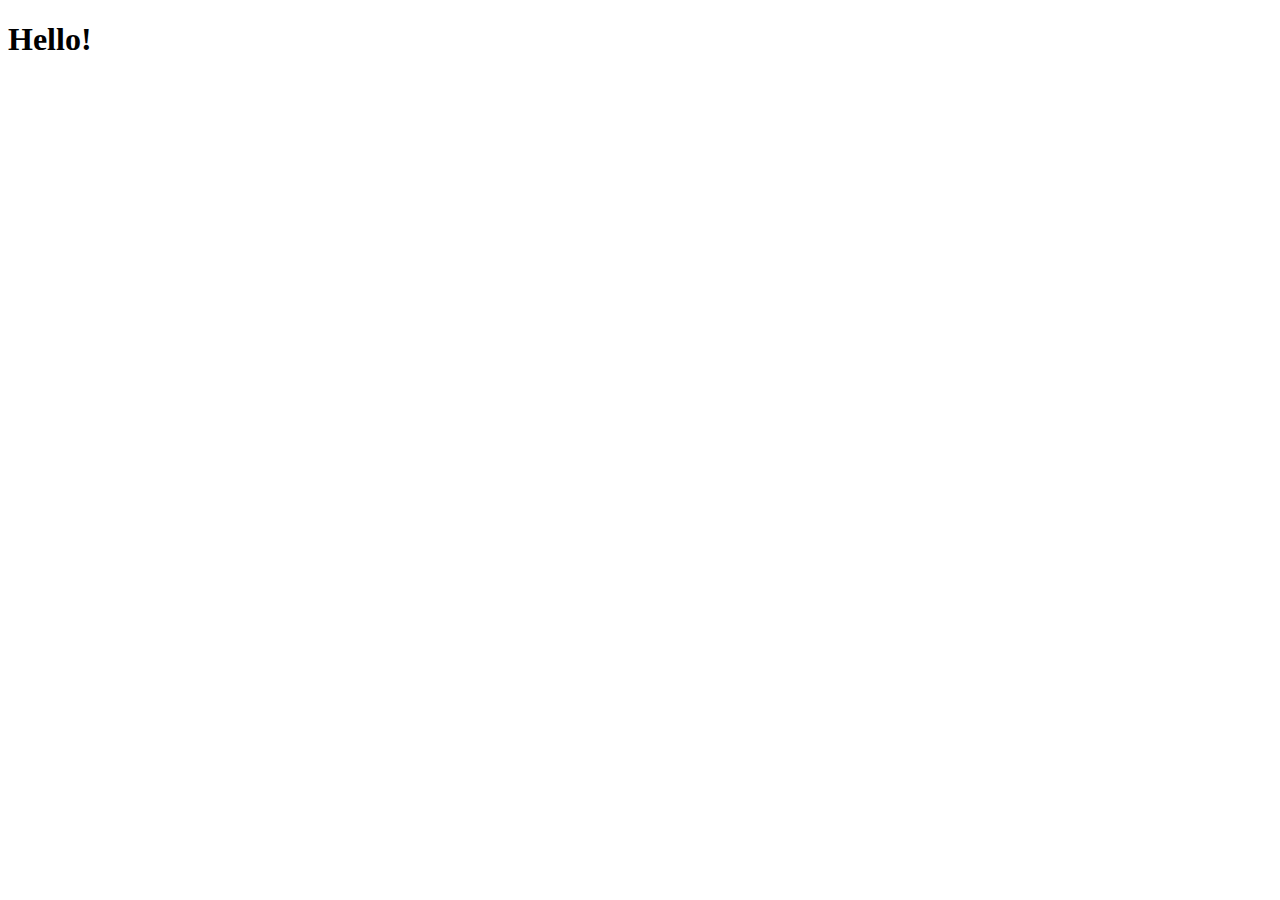
==== index.html @ 447fa1a2 "Add files via upload" ====
<!DOCTYPE html>
<html lang="en">
<head>
    <meta charset="UTF-8">
    <meta http-equiv="X-UA-Compatible" content="IE=edge">
    <meta name="viewport" content="width=device-width, initial-scale=1.0">
    <title>Welcome</title>
</head>
<body>
    <h1>Hello!</h1>
</body>
</html>
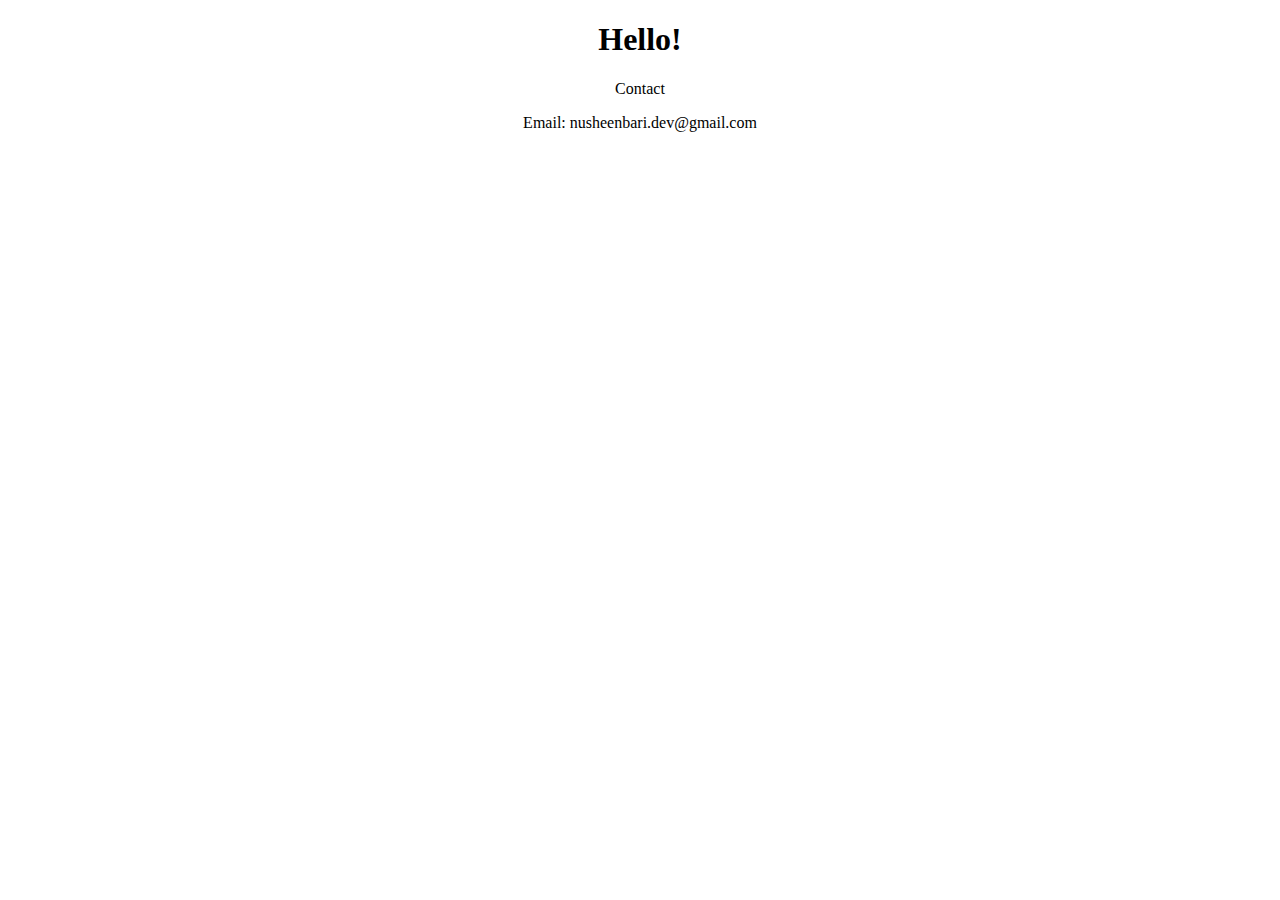
==== commit e0b1da4a: "Update index.html" ====
--- a/index.html
+++ b/index.html
@@ -7,6 +7,11 @@
     <title>Welcome</title>
 </head>
 <body>
-    <h1>Hello!</h1>
+    <div style="margin: 0 auto; text-align:center;">
+        <h1>Hello!</h1>
+        <p>Contact</p>
+        <p><a href="mailto:nusheenbari.dev@gmail.com"></a>Email: nusheenbari.dev@gmail.com</p>
+    </div>
+    
 </body>
-</html>+</html>
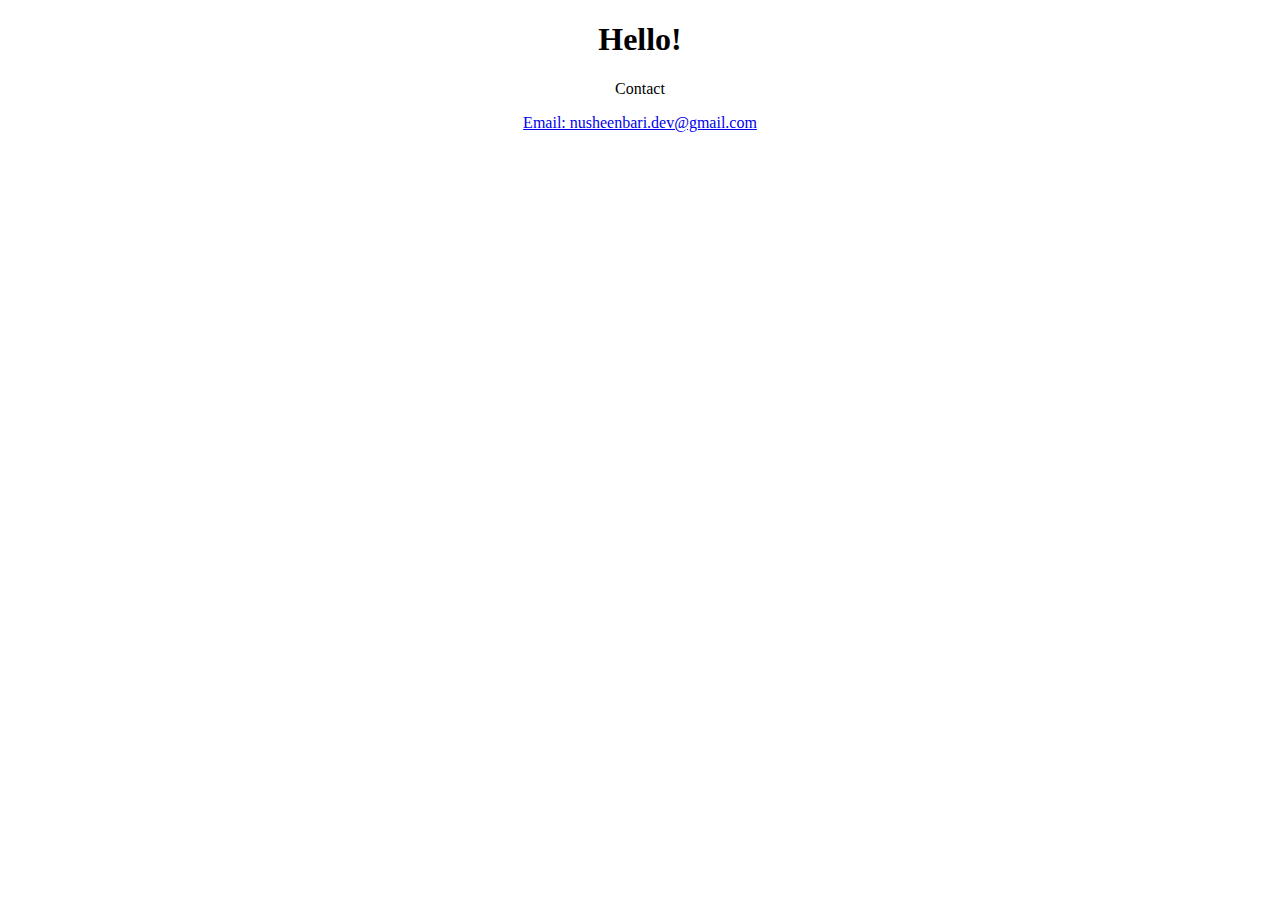
==== commit 0493bb7e: "Update index.html" ====
--- a/index.html
+++ b/index.html
@@ -10,7 +10,7 @@
     <div style="margin: 0 auto; text-align:center;">
         <h1>Hello!</h1>
         <p>Contact</p>
-        <p><a href="mailto:nusheenbari.dev@gmail.com"></a>Email: nusheenbari.dev@gmail.com</p>
+        <p><a href="mailto:nusheenbari.dev@gmail.com">Email: nusheenbari.dev@gmail.com</a></p>
     </div>
     
 </body>
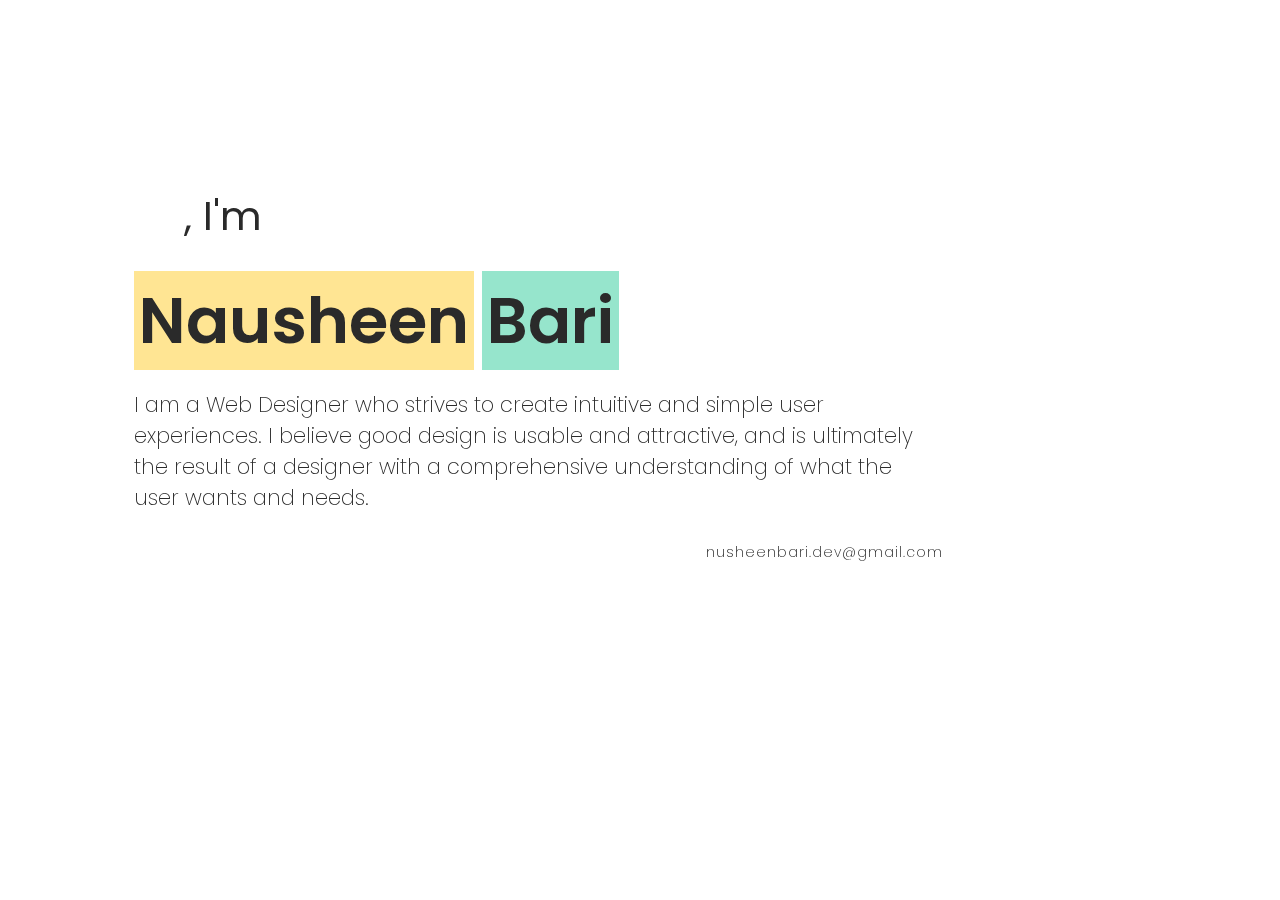
==== commit e45fd569: "Update index.html" ====
--- a/index.html
+++ b/index.html
@@ -4,13 +4,69 @@
     <meta charset="UTF-8">
     <meta http-equiv="X-UA-Compatible" content="IE=edge">
     <meta name="viewport" content="width=device-width, initial-scale=1.0">
-    <title>Welcome</title>
+    <title>Nausheen Bari</title>
+    <style>
+        @import url('https://fonts.googleapis.com/css2?family=Poppins:wght@100;200;300;400;600&display=swap');
+        #circle{
+            border-radius: 50%;
+        }
+        #green{
+            background: #FFE593;
+            padding: 5px;
+            font-size: 2em;
+        }
+        #red{
+            background: #96E5CC;
+            padding: 5px;
+            font-size: 2em;
+        }
+        body{
+            font-family: 'Poppins', sans-serif;
+        }
+        .main{
+            color: #2A2A2A; width: 80%; margin: 20vh auto;
+        }
+        #hi{
+            font-weight: 400; font-size: 40px;
+        }
+        p{
+            font-weight: 200; width:80%; font-size: 1.3em;
+        }
+        @media only screen and (max-width: 768px) {
+        .main{
+                width: 100%; margin: 0 16px;
+            }
+        #green{
+            font-size: 1em;
+        }
+        #red{
+            font-size: 1em;
+        }
+        p{
+            font-weight: 200; width:80%; font-size: 1em;
+        }
+        #hi{
+            font-weight: 400; font-size: 26px;
+        }
+        }
+    </style>
 </head>
+<header>
+    
+</header>
 <body>
-    <div style="margin: 0 auto; text-align:center;">
-        <h1>Hello!</h1>
-        <p>Contact</p>
-        <p><a href="mailto:nusheenbari.dev@gmail.com">Email: nusheenbari.dev@gmail.com</a></p>
+    <div class="main">
+        <h1 id="hi">
+            <iframe id="circle" src="https://giphy.com/embed/ZgTRcH0SbiLV1wolnR" width="50" height="50" frameBorder="0" class="giphy-embed" allowFullScreen></iframe>, I'm
+        </h1>
+        <h1 style="font-weight: 600;"><span id="green">Nausheen</span> <span id="red">Bari</span></h1>
+        <p>I am a Web Designer who strives to create intuitive and simple user experiences. 
+            I believe good design is usable and attractive, and is ultimately the result of a designer with a comprehensive understanding of what the user wants and needs.​​ 
+        </p>
+        <section style="text-align: right;">
+            <p><a style="font-size: 14px; font-weight:200; letter-spacing: 1px; color: #2A2A2A; text-decoration: none;" href="mailto:nusheenbari.dev@gmail.com">nusheenbari.dev@gmail.com</a></p> 
+        </section>
+        
     </div>
     
 </body>
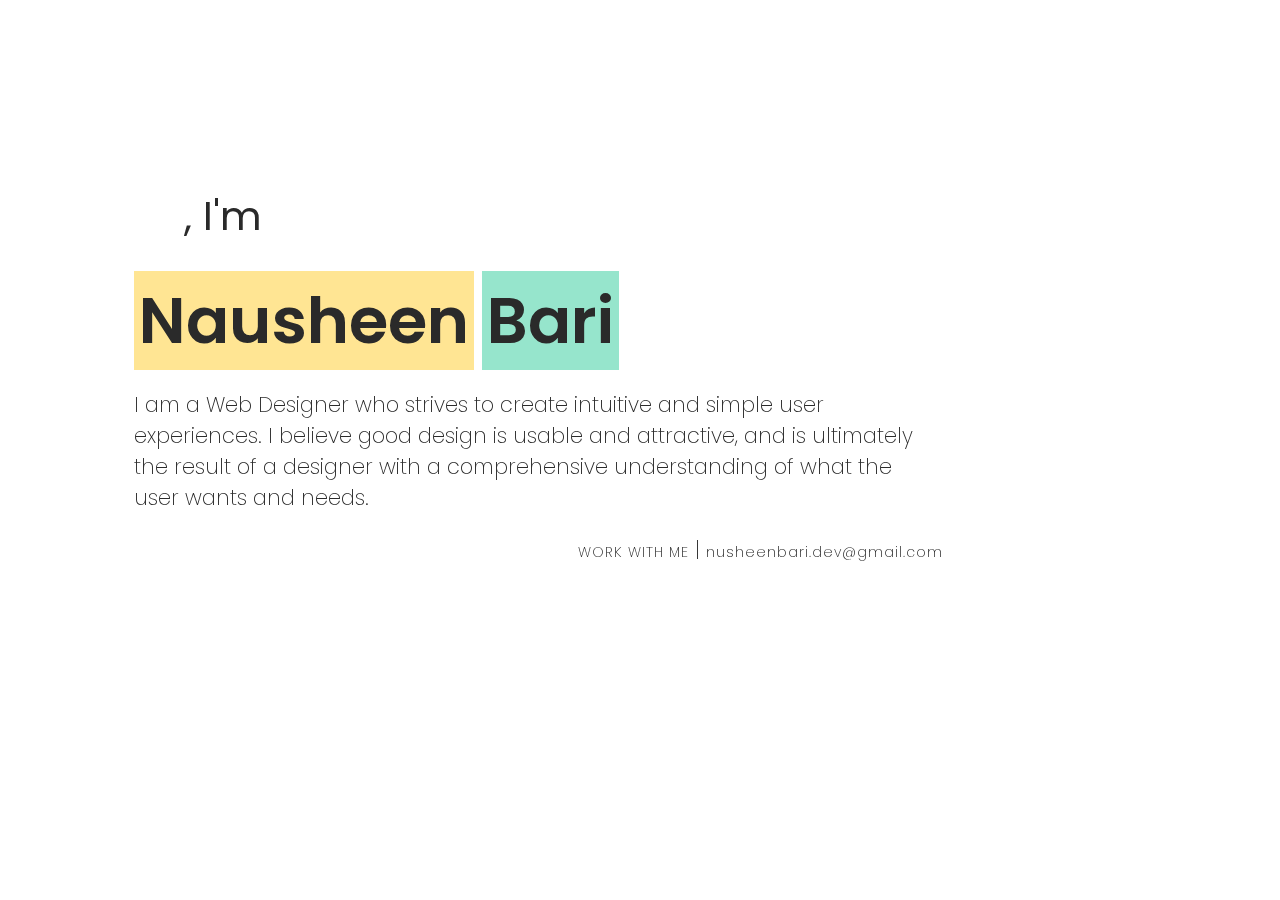
==== commit 33eae80a: "First commit" ====
--- a/index.html
+++ b/index.html
@@ -4,52 +4,9 @@
     <meta charset="UTF-8">
     <meta http-equiv="X-UA-Compatible" content="IE=edge">
     <meta name="viewport" content="width=device-width, initial-scale=1.0">
+    <link href="./style.css" rel="stylesheet">
     <title>Nausheen Bari</title>
-    <style>
-        @import url('https://fonts.googleapis.com/css2?family=Poppins:wght@100;200;300;400;600&display=swap');
-        #circle{
-            border-radius: 50%;
-        }
-        #green{
-            background: #FFE593;
-            padding: 5px;
-            font-size: 2em;
-        }
-        #red{
-            background: #96E5CC;
-            padding: 5px;
-            font-size: 2em;
-        }
-        body{
-            font-family: 'Poppins', sans-serif;
-        }
-        .main{
-            color: #2A2A2A; width: 80%; margin: 20vh auto;
-        }
-        #hi{
-            font-weight: 400; font-size: 40px;
-        }
-        p{
-            font-weight: 200; width:80%; font-size: 1.3em;
-        }
-        @media only screen and (max-width: 768px) {
-        .main{
-                width: 100%; margin: 0 16px;
-            }
-        #green{
-            font-size: 1em;
-        }
-        #red{
-            font-size: 1em;
-        }
-        p{
-            font-weight: 200; width:80%; font-size: 1em;
-        }
-        #hi{
-            font-weight: 400; font-size: 26px;
-        }
-        }
-    </style>
+    
 </head>
 <header>
     
@@ -64,10 +21,12 @@
             I believe good design is usable and attractive, and is ultimately the result of a designer with a comprehensive understanding of what the user wants and needs.​​ 
         </p>
         <section style="text-align: right;">
-            <p><a style="font-size: 14px; font-weight:200; letter-spacing: 1px; color: #2A2A2A; text-decoration: none;" href="mailto:nusheenbari.dev@gmail.com">nusheenbari.dev@gmail.com</a></p> 
+            <p>
+            <a style="font-size: 14px; font-weight:200; letter-spacing: 1px; color: #2A2A2A; text-decoration: none;" href="/contact.html">WORK WITH ME</a> | 
+            <a style="font-size: 14px; font-weight:200; letter-spacing: 1px; color: #2A2A2A; text-decoration: none;" href="mailto:nusheenbari.dev@gmail.com">nusheenbari.dev@gmail.com</a></p> 
         </section>
         
     </div>
     
 </body>
-</html>
+</html>--- a/style.css
+++ b/style.css
@@ -0,0 +1,67 @@
+@import url('https://fonts.googleapis.com/css2?family=Poppins:wght@100;200;300;400;600&display=swap');
+#circle{
+    border-radius: 50%;
+}
+#green{
+    background: #FFE593;
+    padding: 5px;
+    font-size: 2em;
+}
+#red{
+    background: #96E5CC;
+    padding: 5px;
+    font-size: 2em;
+}
+body{
+    font-family: 'Poppins', sans-serif;
+}
+.main{
+    color: #2A2A2A; width: 80%; margin: 20vh auto;
+}
+#hi{
+    font-weight: 400; font-size: 40px;
+}
+p{
+    font-weight: 200; width:80%; font-size: 1.3em;
+}
+@media only screen and (max-width: 768px) {
+.main{
+        width: 100%; margin: 0 16px;
+    }
+#green{
+    font-size: 1em;
+}
+#red{
+    font-size: 1em;
+}
+p{
+    font-weight: 200; width:80%; font-size: 1em;
+}
+#hi{
+    font-weight: 400; font-size: 26px;
+}
+}
+
+.color-div{
+    text-align: center;
+    background-color: #96E5CC;
+    padding-top: 30px;
+    padding-bottom: 30px;
+}
+
+.color-div p{
+    text-align: center;
+    width: 80%;
+    margin: 20px auto;
+}
+
+#button{
+    text-decoration: none;
+    text-transform: uppercase;
+    letter-spacing: 1px;
+    font-size: 18px;
+    font-weight: 600;
+    color: #2A2A2A;
+    background-color: #FFE593;
+    padding: 10px 30px;
+}
